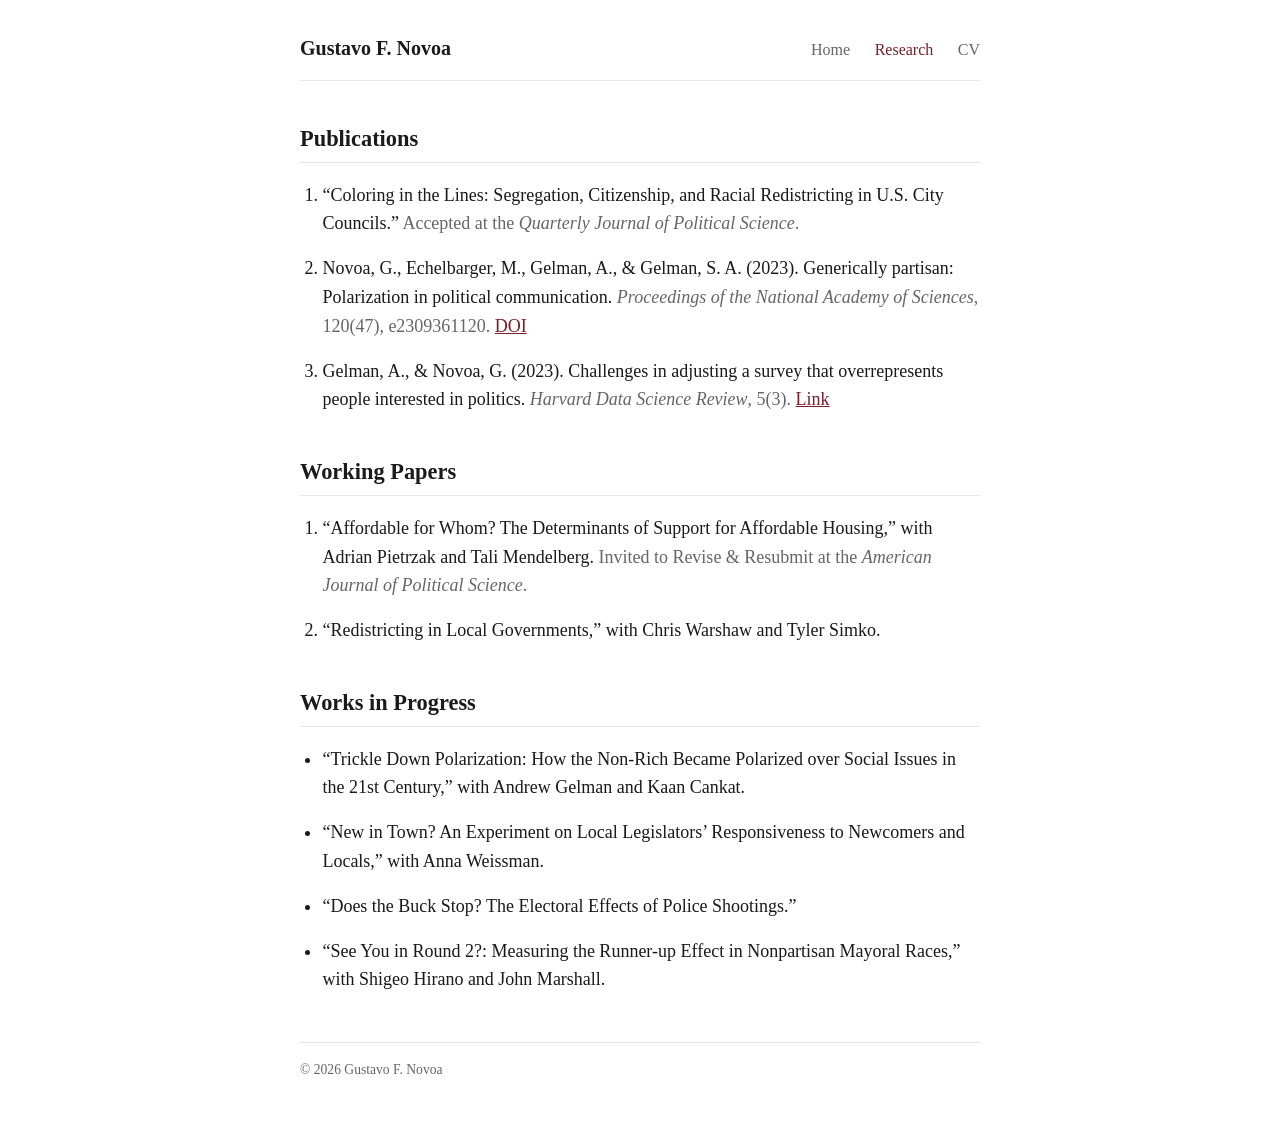
==== research.html @ 4cd16128 "Build plain-HTML research portfolio site Three pages (home, research, CV-as-PDF-link) with shared st" ====
<!DOCTYPE html>
<html lang="en">
<head>
  <meta charset="utf-8">
  <meta name="viewport" content="width=device-width, initial-scale=1">
  <title>Research — Gustavo F. Novoa</title>
  <meta name="description" content="Publications, working papers, and works in progress by Gustavo F. Novoa.">
  <link rel="stylesheet" href="assets/css/style.css">
</head>
<body>
  <div class="container">

    <header>
      <a class="site-name" href="index.html">Gustavo F. Novoa</a>
      <nav>
        <a href="index.html">Home</a>
        <a href="research.html" class="active">Research</a>
        <a href="assets/cv.pdf">CV</a>
      </nav>
    </header>

    <!-- =========================================================
         HOW TO ADD A PAPER:
         Copy one <li>...</li> line and edit it. Format is up to you;
         a common style is: Authors. "Title." Venue, Year. [links]
         ========================================================= -->

    <!-- ===================== PUBLICATIONS ===================== -->
    <h2>Publications</h2>
    <ol class="pubs">
      <li>
        &ldquo;Coloring in the Lines: Segregation, Citizenship, and Racial
        Redistricting in U.S. City Councils.&rdquo;
        <span class="venue">Accepted at the <em>Quarterly Journal of Political Science</em>.</span>
      </li>
      <li>
        Novoa, G., Echelbarger, M., Gelman, A., &amp; Gelman, S. A. (2023).
        Generically partisan: Polarization in political communication.
        <span class="venue"><em>Proceedings of the National Academy of Sciences</em>, 120(47), e2309361120.</span>
        <a href="https://doi.org/10.1073/pnas.2309361120">DOI</a>
      </li>
      <li>
        Gelman, A., &amp; Novoa, G. (2023). Challenges in adjusting a survey
        that overrepresents people interested in politics.
        <span class="venue"><em>Harvard Data Science Review</em>, 5(3).</span>
        <a href="https://hdsr.mitpress.mit.edu/pub/tdsptiqq/release/1">Link</a>
      </li>
      <!-- Add more published papers above this line. -->
    </ol>

    <!-- ===================== WORKING PAPERS ===================== -->
    <h2>Working Papers</h2>
    <ol class="pubs">
      <li>
        &ldquo;Affordable for Whom? The Determinants of Support for Affordable
        Housing,&rdquo; with Adrian Pietrzak and Tali Mendelberg.
        <span class="venue">Invited to Revise &amp; Resubmit at the <em>American Journal of Political Science</em>.</span>
      </li>
      <li>
        &ldquo;Redistricting in Local Governments,&rdquo; with Chris Warshaw and Tyler Simko.
      </li>
      <!-- Add more working papers above this line. -->
    </ol>

    <!-- ===================== WORKS IN PROGRESS ===================== -->
    <h2>Works in Progress</h2>
    <ul class="pubs">
      <li>
        &ldquo;Trickle Down Polarization: How the Non-Rich Became Polarized
        over Social Issues in the 21st Century,&rdquo; with Andrew Gelman and Kaan Cankat.
      </li>
      <li>
        &ldquo;New in Town? An Experiment on Local Legislators&rsquo;
        Responsiveness to Newcomers and Locals,&rdquo; with Anna Weissman.
      </li>
      <li>
        &ldquo;Does the Buck Stop? The Electoral Effects of Police Shootings.&rdquo;
      </li>
      <li>
        &ldquo;See You in Round 2?: Measuring the Runner-up Effect in
        Nonpartisan Mayoral Races,&rdquo; with Shigeo Hirano and John Marshall.
      </li>
      <!-- Add more works in progress above this line. -->
    </ul>

    <footer>
      &copy; <span id="year"></span> Gustavo F. Novoa
      <script>document.getElementById('year').textContent = new Date().getFullYear();</script>
    </footer>

  </div>
</body>
</html>
---- assets/css/style.css ----
/* =============================================================
   Site styles — edit colors, fonts, and spacing here.
   This one file controls the look of every page.
   ============================================================= */

:root {
  --text: #1a1a1a;
  --muted: #666;
  --accent: #7a1f2b;      /* link / accent color — change to taste */
  --bg: #ffffff;
  --border: #e5e5e5;
  --maxwidth: 720px;
}

* { box-sizing: border-box; }

body {
  margin: 0;
  color: var(--text);
  background: var(--bg);
  font-family: Georgia, "Times New Roman", serif;
  font-size: 18px;
  line-height: 1.6;
}

.container {
  max-width: var(--maxwidth);
  margin: 0 auto;
  padding: 2rem 1.25rem 4rem;
}

/* ---------- Header / navigation ---------- */
header {
  display: flex;
  flex-wrap: wrap;
  align-items: baseline;
  justify-content: space-between;
  gap: 0.5rem 1rem;
  padding-bottom: 1rem;
  margin-bottom: 2rem;
  border-bottom: 1px solid var(--border);
}
header .site-name {
  font-size: 1.25rem;
  font-weight: bold;
  text-decoration: none;
  color: var(--text);
}
nav a {
  margin-left: 1.25rem;
  text-decoration: none;
  color: var(--muted);
  font-size: 1rem;
}
nav a:first-child { margin-left: 0; }
nav a:hover, nav a.active { color: var(--accent); }

/* ---------- Links ---------- */
a { color: var(--accent); }
a:hover { text-decoration: none; }

/* ---------- Home: intro block ---------- */
.intro { overflow: hidden; }
.intro img.photo {
  float: right;
  width: 180px;
  height: auto;
  border-radius: 6px;
  margin: 0 0 1rem 1.5rem;
}
h1 { font-size: 2rem; margin: 0 0 0.25rem; }
.tagline { color: var(--muted); font-size: 1.05rem; margin: 0 0 1.5rem; }

/* ---------- Contact list ---------- */
.contact {
  list-style: none;
  padding: 0;
  margin: 1.5rem 0 0;
  font-size: 1rem;
}
.contact li { margin: 0.25rem 0; }

/* ---------- Research page ---------- */
h2 {
  font-size: 1.4rem;
  margin: 2.5rem 0 0.75rem;
  padding-bottom: 0.3rem;
  border-bottom: 1px solid var(--border);
}
ol.pubs, ul.pubs { padding-left: 1.4rem; }
ol.pubs li, ul.pubs li { margin-bottom: 1rem; }
.pubs .venue { color: var(--muted); }

/* ---------- Footer ---------- */
footer {
  margin-top: 3rem;
  padding-top: 1rem;
  border-top: 1px solid var(--border);
  color: var(--muted);
  font-size: 0.85rem;
}

/* ---------- Small screens ---------- */
@media (max-width: 520px) {
  body { font-size: 17px; }
  .intro img.photo { float: none; display: block; margin: 0 0 1rem; }
  header { flex-direction: column; align-items: flex-start; }
}
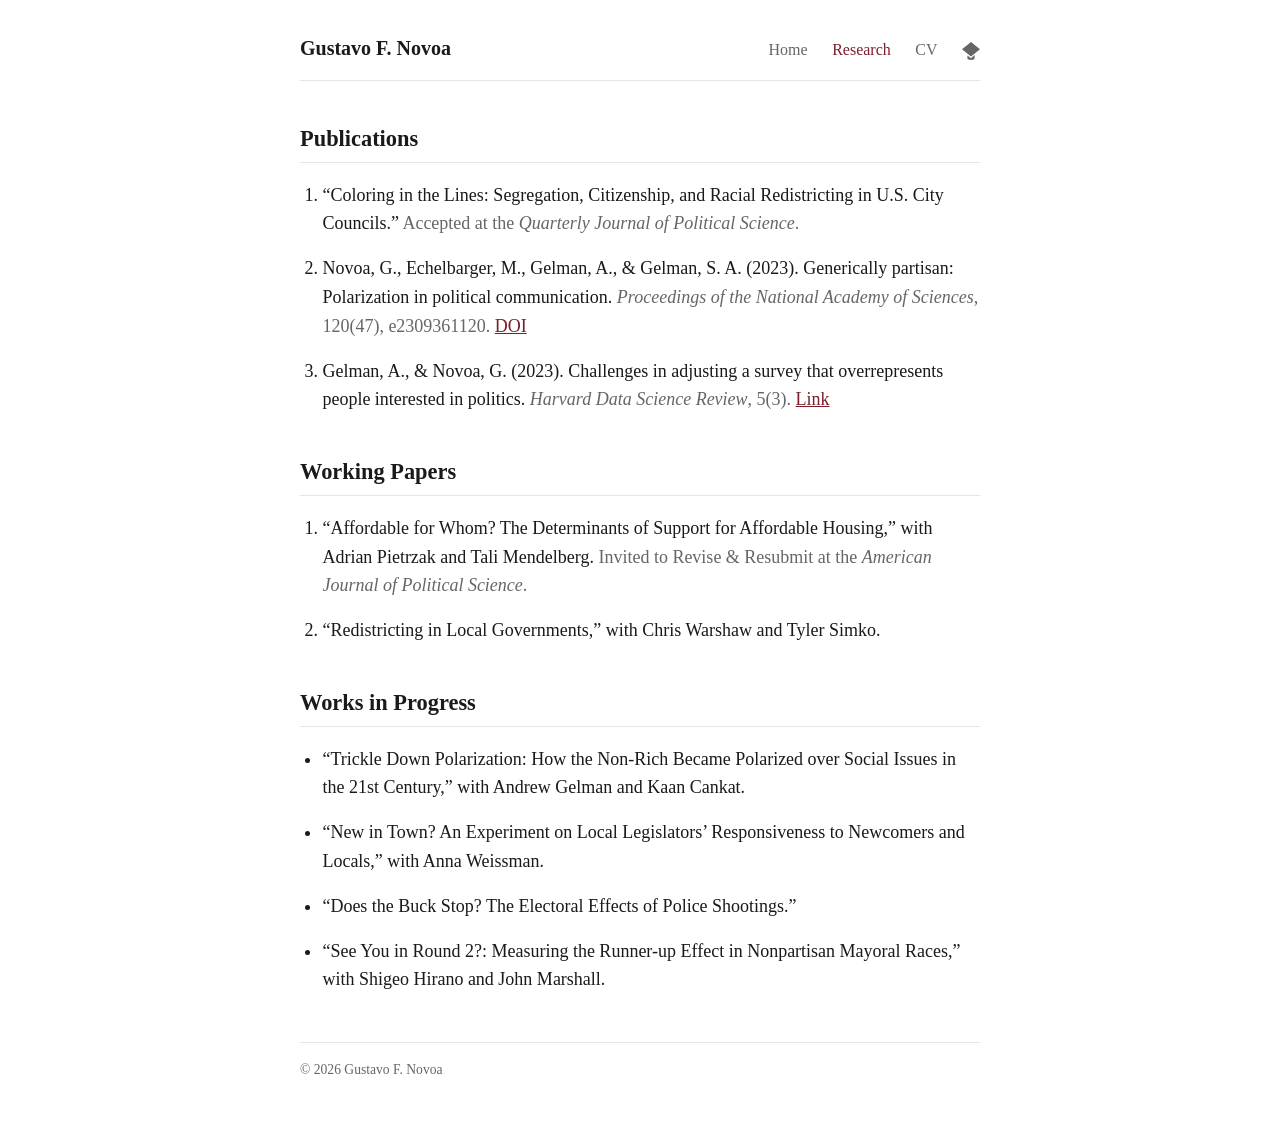
==== commit c44144e6: "Add Google Scholar icon to nav; obscure email from scrapers" ====
--- a/research.html
+++ b/research.html
@@ -16,6 +16,7 @@
         <a href="index.html">Home</a>
         <a href="research.html" class="active">Research</a>
         <a href="assets/cv.pdf">CV</a>
+        <a class="icon-link" href="https://scholar.google.com/citations?user=Q74TKuIAAAAJ&amp;hl=en" title="Google Scholar" aria-label="Google Scholar" target="_blank" rel="noopener"><svg viewBox="0 0 512 512" aria-hidden="true"><path d="M256 411.12L0 202.667 256 0l256 202.667zM256 465.455l-101.818-82.909v96.485C154.182 488.276 199.757 512 256 512s101.818-23.724 101.818-42.849v-96.485z"/></svg></a>
       </nav>
     </header>
 
--- a/assets/css/style.css
+++ b/assets/css/style.css
@@ -54,6 +54,11 @@
 }
 nav a:first-child { margin-left: 0; }
 nav a:hover, nav a.active { color: var(--accent); }
+nav a.icon-link { display: inline-flex; align-items: center; vertical-align: middle; }
+nav a.icon-link svg { width: 18px; height: 18px; fill: currentColor; }
+
+/* obscured email shown as plain text (not a mailto link) to deter scrapers */
+.email { font-size: 1rem; }
 
 /* ---------- Links ---------- */
 a { color: var(--accent); }
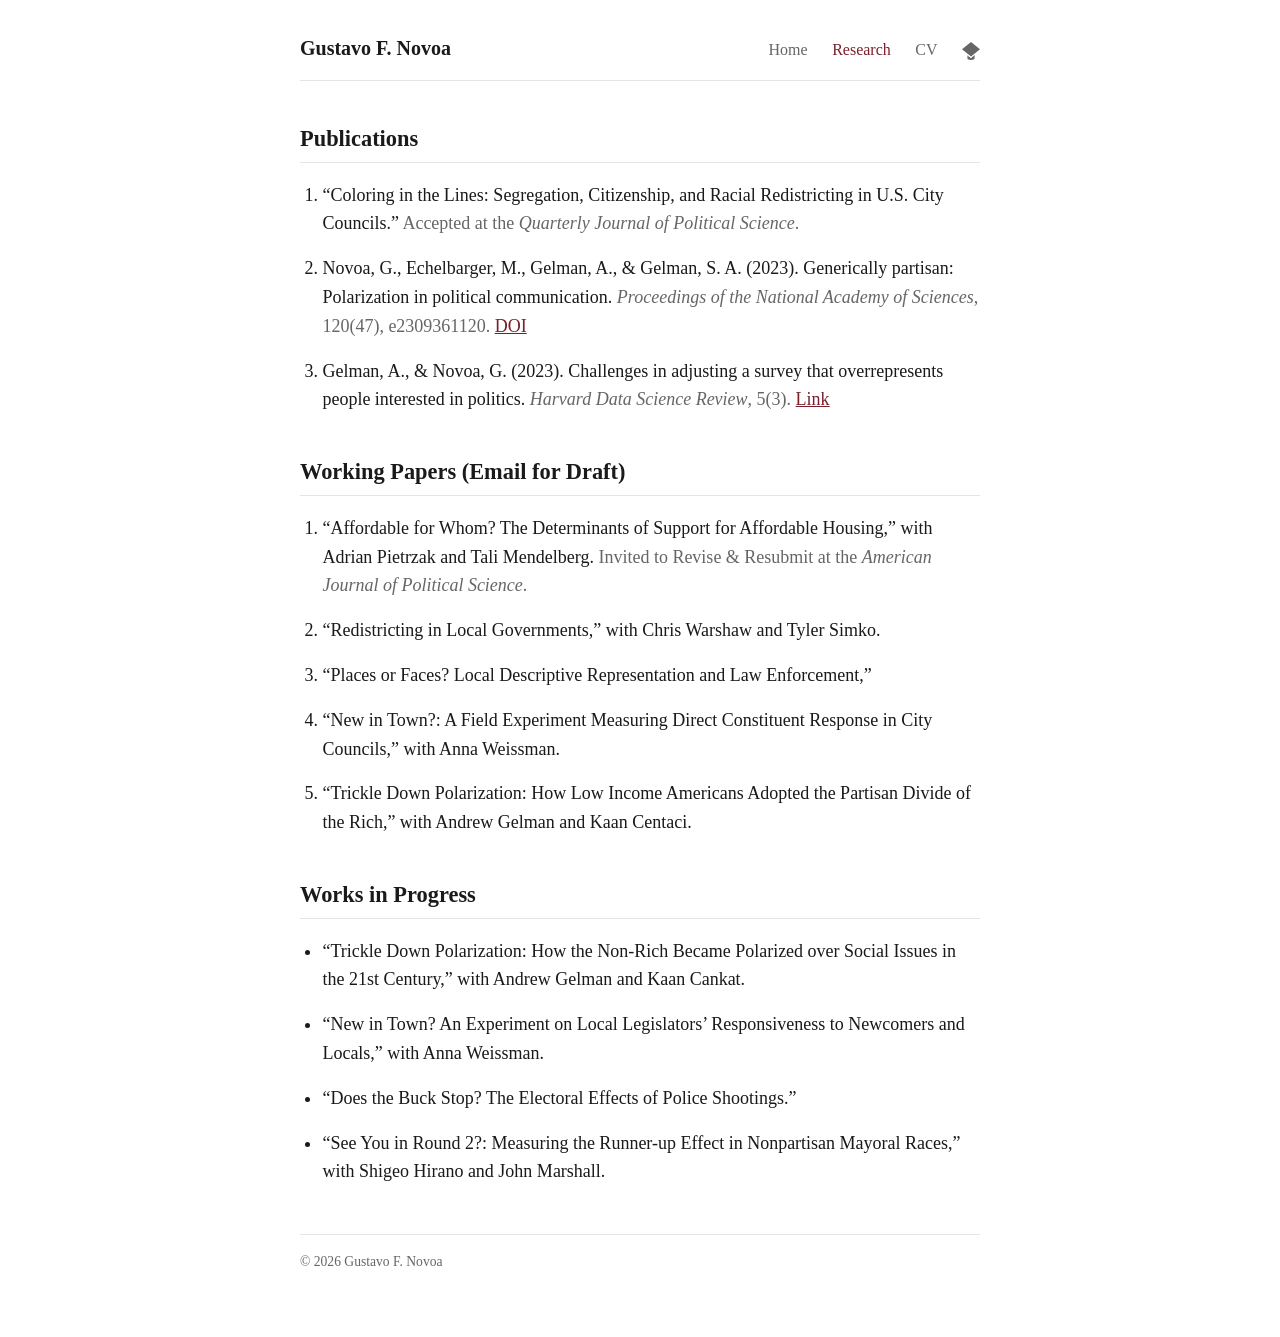
==== commit a5d5eb90: "Update research.html" ====
--- a/research.html
+++ b/research.html
@@ -50,7 +50,7 @@
     </ol>
 
     <!-- ===================== WORKING PAPERS ===================== -->
-    <h2>Working Papers</h2>
+    <h2>Working Papers (Email for Draft) </h2>
     <ol class="pubs">
       <li>
         &ldquo;Affordable for Whom? The Determinants of Support for Affordable
@@ -59,6 +59,22 @@
       </li>
       <li>
         &ldquo;Redistricting in Local Governments,&rdquo; with Chris Warshaw and Tyler Simko.
+      </li>
+
+
+        <li>
+        &ldquo;Places or Faces? Local Descriptive Representation and Law Enforcement,&rdquo;
+      </li>
+
+
+        <li>
+        &ldquo;New in Town?: A Field Experiment Measuring Direct Constituent Response in City Councils,&rdquo; with
+Anna Weissman.
+      </li>
+
+              <li>
+        &ldquo;Trickle Down Polarization: How Low Income Americans Adopted the Partisan Divide of the Rich,&rdquo; with
+Andrew Gelman and Kaan Centaci.
       </li>
       <!-- Add more working papers above this line. -->
     </ol>
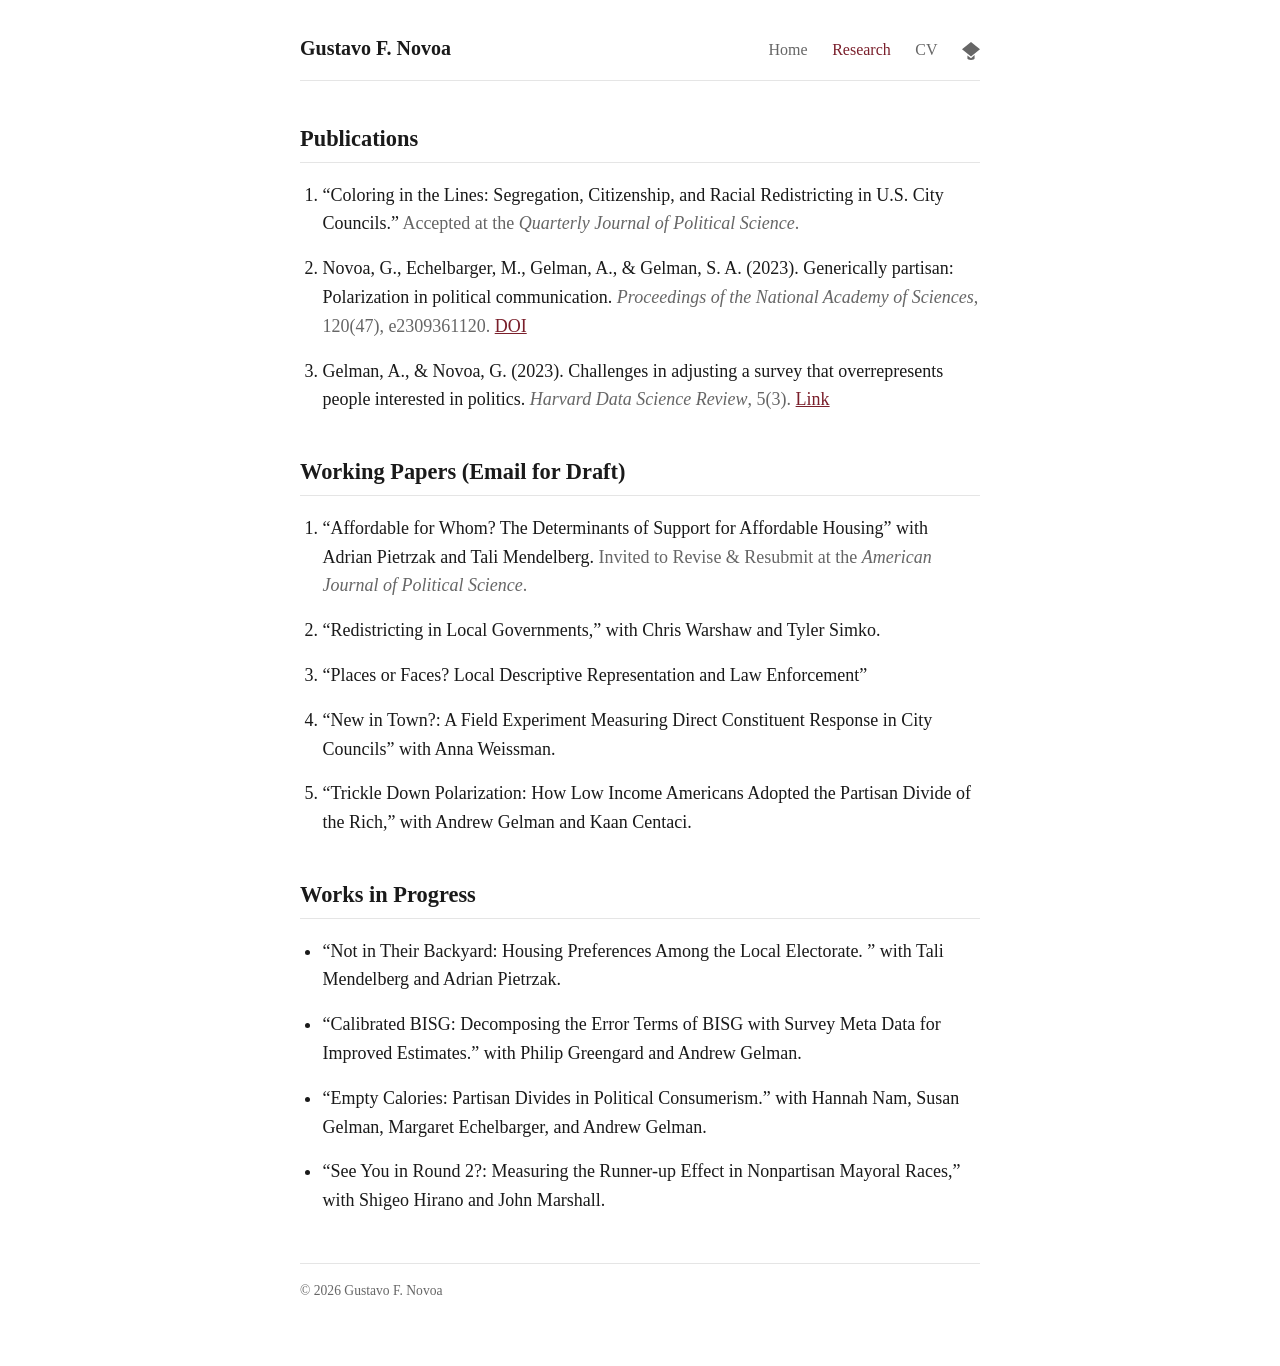
==== commit 2803324c: "Update research.html" ====
--- a/research.html
+++ b/research.html
@@ -54,7 +54,7 @@
     <ol class="pubs">
       <li>
         &ldquo;Affordable for Whom? The Determinants of Support for Affordable
-        Housing,&rdquo; with Adrian Pietrzak and Tali Mendelberg.
+        Housing&rdquo; with Adrian Pietrzak and Tali Mendelberg.
         <span class="venue">Invited to Revise &amp; Resubmit at the <em>American Journal of Political Science</em>.</span>
       </li>
       <li>
@@ -63,12 +63,12 @@
 
 
         <li>
-        &ldquo;Places or Faces? Local Descriptive Representation and Law Enforcement,&rdquo;
+        &ldquo;Places or Faces? Local Descriptive Representation and Law Enforcement&rdquo;
       </li>
 
 
         <li>
-        &ldquo;New in Town?: A Field Experiment Measuring Direct Constituent Response in City Councils,&rdquo; with
+        &ldquo;New in Town?: A Field Experiment Measuring Direct Constituent Response in City Councils&rdquo; with
 Anna Weissman.
       </li>
 
@@ -82,21 +82,29 @@
     <!-- ===================== WORKS IN PROGRESS ===================== -->
     <h2>Works in Progress</h2>
     <ul class="pubs">
+
+         
       <li>
-        &ldquo;Trickle Down Polarization: How the Non-Rich Became Polarized
-        over Social Issues in the 21st Century,&rdquo; with Andrew Gelman and Kaan Cankat.
+        &ldquo;Not in Their Backyard: Housing Preferences Among the Local Electorate. &rdquo; with Tali Mendelberg and Adrian Pietrzak.
       </li>
+      
       <li>
-        &ldquo;New in Town? An Experiment on Local Legislators&rsquo;
-        Responsiveness to Newcomers and Locals,&rdquo; with Anna Weissman.
+        &ldquo;Calibrated BISG: Decomposing the Error Terms of BISG with Survey Meta Data for Improved Estimates.&rdquo; with Philip
+Greengard and Andrew Gelman.
       </li>
-      <li>
-        &ldquo;Does the Buck Stop? The Electoral Effects of Police Shootings.&rdquo;
+
+       <li>
+        &ldquo;Empty Calories: Partisan Divides in Political Consumerism.&rdquo; with Hannah Nam, Susan Gelman,
+Margaret Echelbarger, and Andrew Gelman.
       </li>
+      
       <li>
         &ldquo;See You in Round 2?: Measuring the Runner-up Effect in
         Nonpartisan Mayoral Races,&rdquo; with Shigeo Hirano and John Marshall.
       </li>
+
+
+      
       <!-- Add more works in progress above this line. -->
     </ul>
 
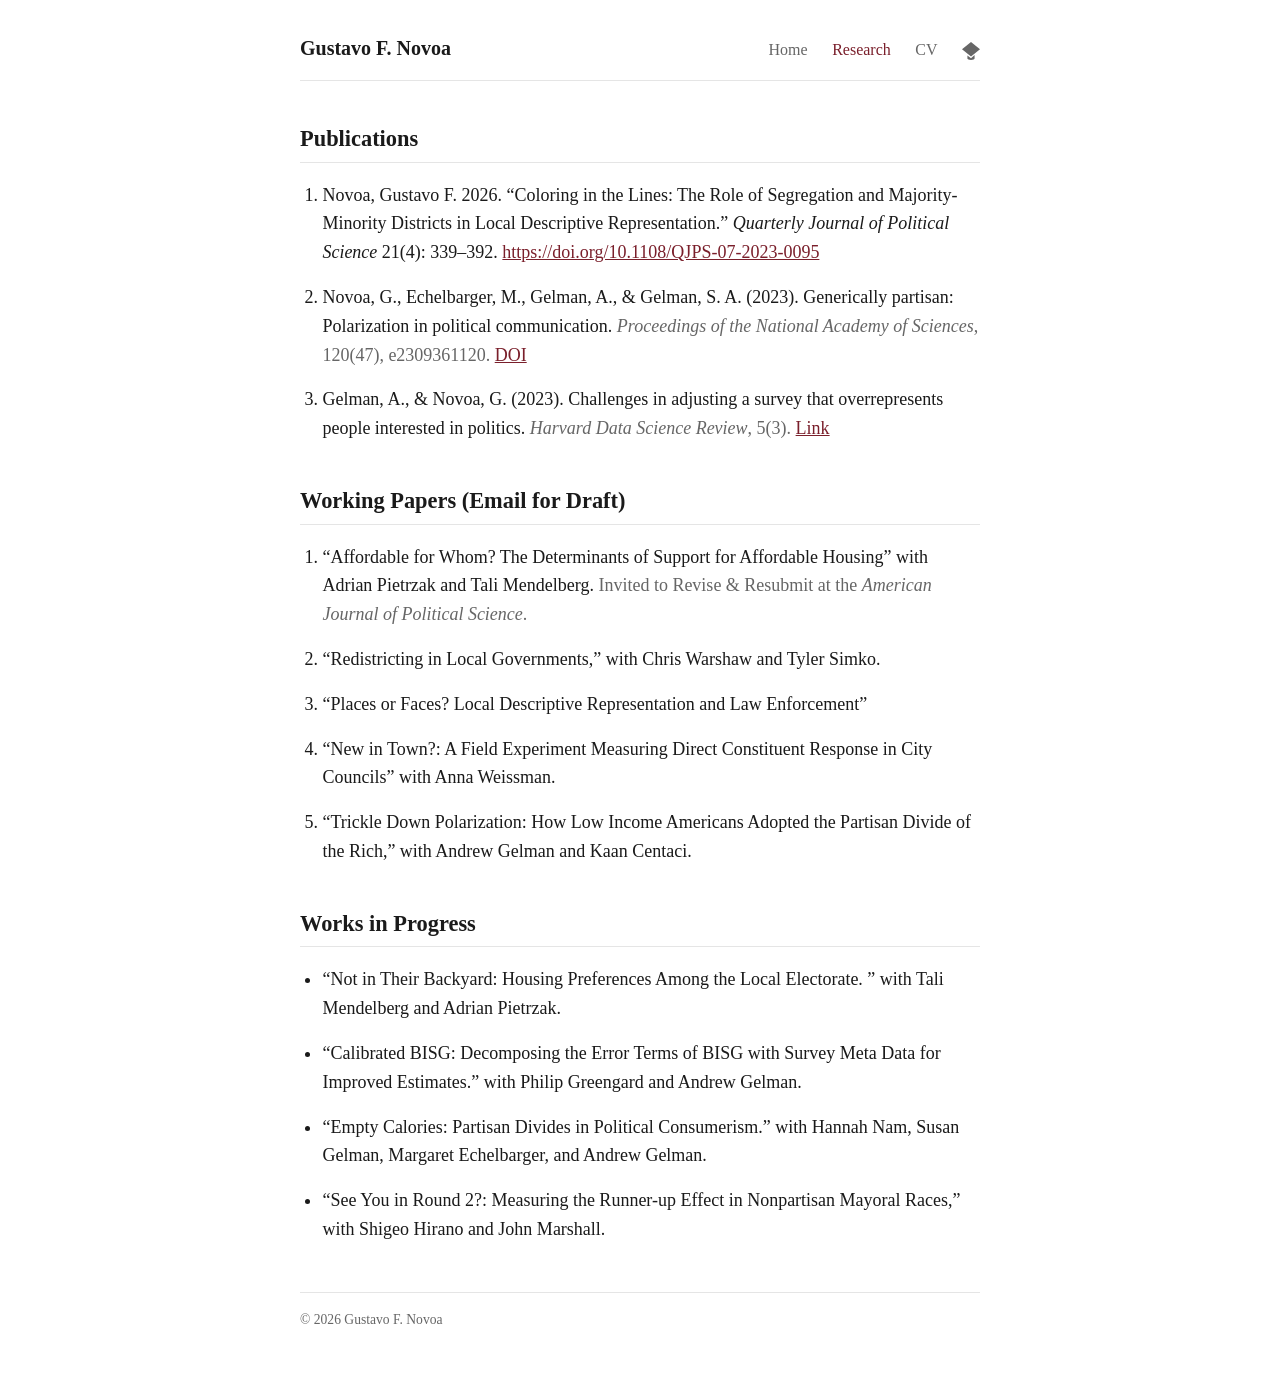
==== commit 8e43e6f0: "Update research.html" ====
--- a/research.html
+++ b/research.html
@@ -30,10 +30,14 @@
     <h2>Publications</h2>
     <ol class="pubs">
       <li>
-        &ldquo;Coloring in the Lines: Segregation, Citizenship, and Racial
-        Redistricting in U.S. City Councils.&rdquo;
-        <span class="venue">Accepted at the <em>Quarterly Journal of Political Science</em>.</span>
+       Novoa, Gustavo F. 2026. &ldquo;Coloring in the Lines: The Role of Segregation and Majority-Minority Districts in Local Descriptive Representation.&rdquo;
+  <em>Quarterly Journal of Political Science</em> 21(4): 339&ndash;392.
+  <a href="https://doi.org/10.1108/QJPS-07-2023-0095"
+Download PDF
+ target="_blank" rel="noopener">https://doi.org/10.1108/QJPS-07-2023-0095</a>
       </li>
+
+      
       <li>
         Novoa, G., Echelbarger, M., Gelman, A., &amp; Gelman, S. A. (2023).
         Generically partisan: Polarization in political communication.
